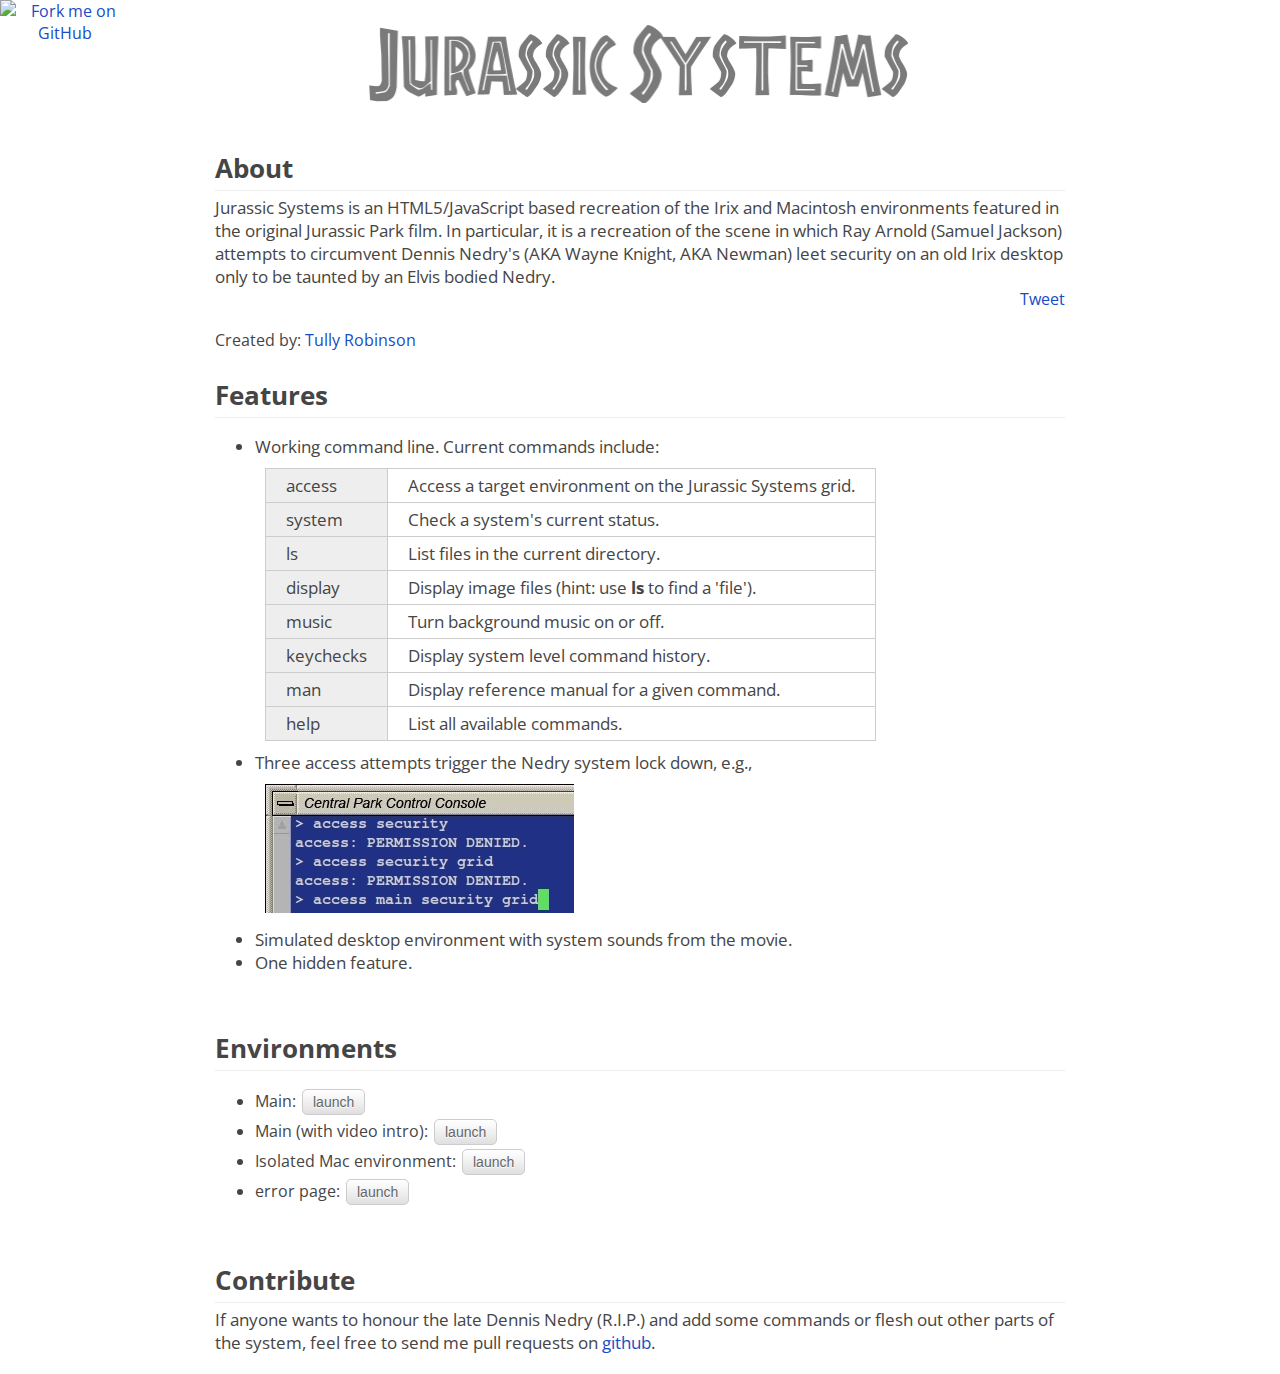
==== about.html @ 5131e41b "Initial" ====
<!DOCTYPE html>
<!--[if lt IE 7]>      <html class="no-js lt-ie9 lt-ie8 lt-ie7"> <![endif]-->
<!--[if IE 7]>         <html class="no-js lt-ie9 lt-ie8"> <![endif]-->
<!--[if IE 8]>         <html class="no-js lt-ie9"> <![endif]-->
<!--[if gt IE 8]><!--> <html class="no-js"> <!--<![endif]-->
<head>
   <meta charset="utf-8">
   <meta http-equiv="X-UA-Compatible" content="IE=edge">
   <meta name="description" content="">
   <meta name="viewport" content="width=device-width, initial-scale=1">

   <title>Jurassic Systems</title>

   <link rel="stylesheet" href="/css/normalize.css">
   <link rel="icon" href="/favicon.ico">
   <link href="https://fonts.googleapis.com/css?family=Open+Sans" rel="stylesheet" type="text/css">
   <link href="/css/about.css" rel='stylesheet' type='text/css'>
</head>
<body>
   <!--[if lt IE 7]>
   <p class="browsehappy">You are using an <strong>outdated</strong> browser. Please <a href="http://browsehappy.com/">upgrade your browser</a> to improve your experience.</p>
   <![endif]-->
<div class="container center-justify">
   <a href="https://github.com/tojrobinson/jurassicsystems.com"><img id="github-banner" width="130px" height="130px" src="https://s3.amazonaws.com/github/ribbons/forkme_left_gray_6d6d6d.png" alt="Fork me on GitHub"></a>
   <img id="main-banner" src="/img/jurassicSystems.jpg" />
</div>

<div class="container">
   <div class="text-block">
      <h2>About</h2>
      <hr />
      Jurassic Systems is an HTML5/JavaScript based recreation of the Irix and Macintosh environments featured in the original Jurassic Park film. In particular, it is a recreation of the scene in which Ray Arnold (Samuel Jackson) attempts to circumvent Dennis Nedry's (AKA Wayne Knight, AKA Newman) leet security on an old Irix desktop only to be taunted by an Elvis bodied Nedry.
   </div>
<div class="credits">
Created by: <a href="https://tully.io">Tully Robinson</a>
</div>
<div class="social">
<div class="fb-share-button" data-href="http://jurassicsystems.com" data-type="box_count"></div>
<a href="https://twitter.com/share" class="twitter-share-button" data-count="vertical" data-url="jurassicsystems.com" data-text="Jurassic Park computer system in the browser:" data-via="TullyRobinson">Tweet</a>
</div>
</div>

<div class="container">
   <div class="text-block">
      <h2>Features</h2>
      <hr />
      <ul>
         <li>
         Working command line. Current commands include:
         <table>
            <colgroup>
               <col span="1" class="highlighted">
            </colgroup>
            <tr><td>access</td><td>Access a target environment on the Jurassic Systems grid.</td></tr>
            <tr><td>system</td><td>Check a system's current status.</td></tr>
            <tr><td>ls</td><td>List files in the current directory.</td></tr>
            <tr><td>display</td><td>Display image files (hint: use <strong>ls</strong> to find a 'file').</td></tr>
            <tr><td>music</td><td>Turn background music on or off.</td></tr>
            <tr><td>keychecks</td><td>Display system level command history.</td></tr>
            <tr><td>man</td><td>Display reference manual for a given command.</td></tr>
            <tr><td>help</td><td>List all available commands.</td></tr>
         </table>
         </li>
         <li>
         Three access attempts trigger the Nedry system lock down, e.g.,
         <div class="img">
            <img src="/img/exampleInput.jpg" />
         </div>
         </li>
         <li>Simulated desktop environment with system sounds from the movie.</li>
         <li>One hidden feature.</li>
      </ul>
   </div>
</div>

<div class="container">
   <div class="text-block">
      <h2>Environments</h2>
      <hr />
   </div>
      <ul>
         <li>
         Main: <a class="button" href="/system">launch</a>
         </li>
         <li>
         Main (with video intro): <a class="button" href="/">launch</a>
         </li>
         <li>
         Isolated Mac environment: <a class="button" href="/theking">launch</a>
         </li>
         <li>
         error page: <a class="button" href="/error">launch</a>
         </li>
      </ul>
   </div>

<div class="container">
   <div class="text-block">
      <h2>Contribute</h2>
      <hr />
      If anyone wants to honour the late Dennis Nedry (R.I.P.) and add some commands or flesh out other parts of the system, feel free to send me pull requests on <a href="https://github.com/tojrobinson/jurassicsystems.com">github</a>.
   </div>
</div>
<div id="fb-root"></div>
<script>(function(d, s, id) {
  var js, fjs = d.getElementsByTagName(s)[0];
  if (d.getElementById(id)) return;
  js = d.createElement(s); js.id = id;
  js.src = "//connect.facebook.net/en_US/all.js#xfbml=1&appId=441666285966009";
  fjs.parentNode.insertBefore(js, fjs);
}(document, 'script', 'facebook-jssdk'));</script>
<script>!function(d,s,id){var js,fjs=d.getElementsByTagName(s)[0],p=/^http:/.test(d.location)?'http':'https';if(!d.getElementById(id)){js=d.createElement(s);js.id=id;js.src=p+'://platform.twitter.com/widgets.js';fjs.parentNode.insertBefore(js,fjs);}}(document, 'script', 'twitter-wjs');</script>
   <script src="http://code.jquery.com/jquery.min.js" type="text/javascript"></script>
   <script>window.jQuery || document.write('<script src="/js/lib/jquery-1.10.2.min.js"><\/script>')</script>
   <script src="http://code.jquery.com/ui/1.10.3/jquery-ui.js" type="text/javascript"></script>
</body>
</html>
---- css/about.css ----
body {
   font-family: 'Open Sans';
   color: #454545;
}

.twitter-share-button { vertical-align:top }

.credits {
   display: inline-block;
   height: 50px;
   line-height: 105px;
   vertical-align: bottom;
}

.social {
   float: right;
}

hr {
   margin-top: 5px;
   margin-bottom: 5px;
   border: 0;
   border-top: 1px solid #eeeeee;
}

a {
   text-decoration: none;
   color: #164cc6;
}

a:hover {
   text-decoration: underline;
}

h1,h2, h3 {
   margin: 0px;
}

input[type="button"], button {
   border:0 none;
   font:inherit;
}

*:focus{outline:0 none;}

input[type="button"], button {-moz-box-sizing: content-box;}

input[type="button"]::-moz-focus-inner, button::-moz-focus-inner { padding:0;border:0 none; }

table  {
   margin: 10px;
}

tr:hover {
   background: #eeeeee;
}

td {
   border: 1px solid #cccccc;
}

td,th {
   padding: 5px;
   padding-left: 20px;
   padding-right: 20px;
}

.highlighted {
   background: #eeeeee;
}

.button {
   background-image:url("/img/buttonOverlay.png");
   -moz-border-radius:5px;
   -webkit-border-radius:5px;
   border-radius:5px;
   cursor:pointer;
   display:inline-block;
   line-height:1;
   overflow:visible;
   position:relative;
   text-decoration:none;
   width:auto;
   text-align:center;
   background-color:#FFFFFF;
   border:1px solid #CCCCCC;
   color:#666666 !important;
   font-weight:normal;
   font-size:14px;
   font-family: 'Arial';
   text-shadow:0 1px 1px #FFFFFF;
   padding:5px 10px;
   margin: 2px;
}

.container {
   width: 80%;
   max-width: 850px;
   min-width: 350px;
   margin-left: auto;
   margin-right: auto;
   padding: 20px;
   overflow: hidden;
}

.container:after {
   clear: both;
}

.text-block {
   text-align: left;
   font-size: 17px;
}

.center-justify {
   text-align: center;
}

.inline {
   float: left;
   margin: 10px;
}

#main-banner {
   width: 70%;
   max-width: 560px;
}

#github-banner {
   position: absolute;
   left: 0;
   top: 0;
   border: none;
}

#action-frame {
   margin-top: 10px;
   margin-left: auto;
   margin-right: auto;
   overflow: hidden;
   width: 850px;
   padding: 10px;
}

.img {
   padding: 10px;
}

#launch-button {
   height: 315px;
   line-height: 515px;
   text-align: center;
   vertical-align: center;
   margin-left: 50px;
}

#launch-button:hover {
   opacity: 0.7;
   cursor: pointer;
}
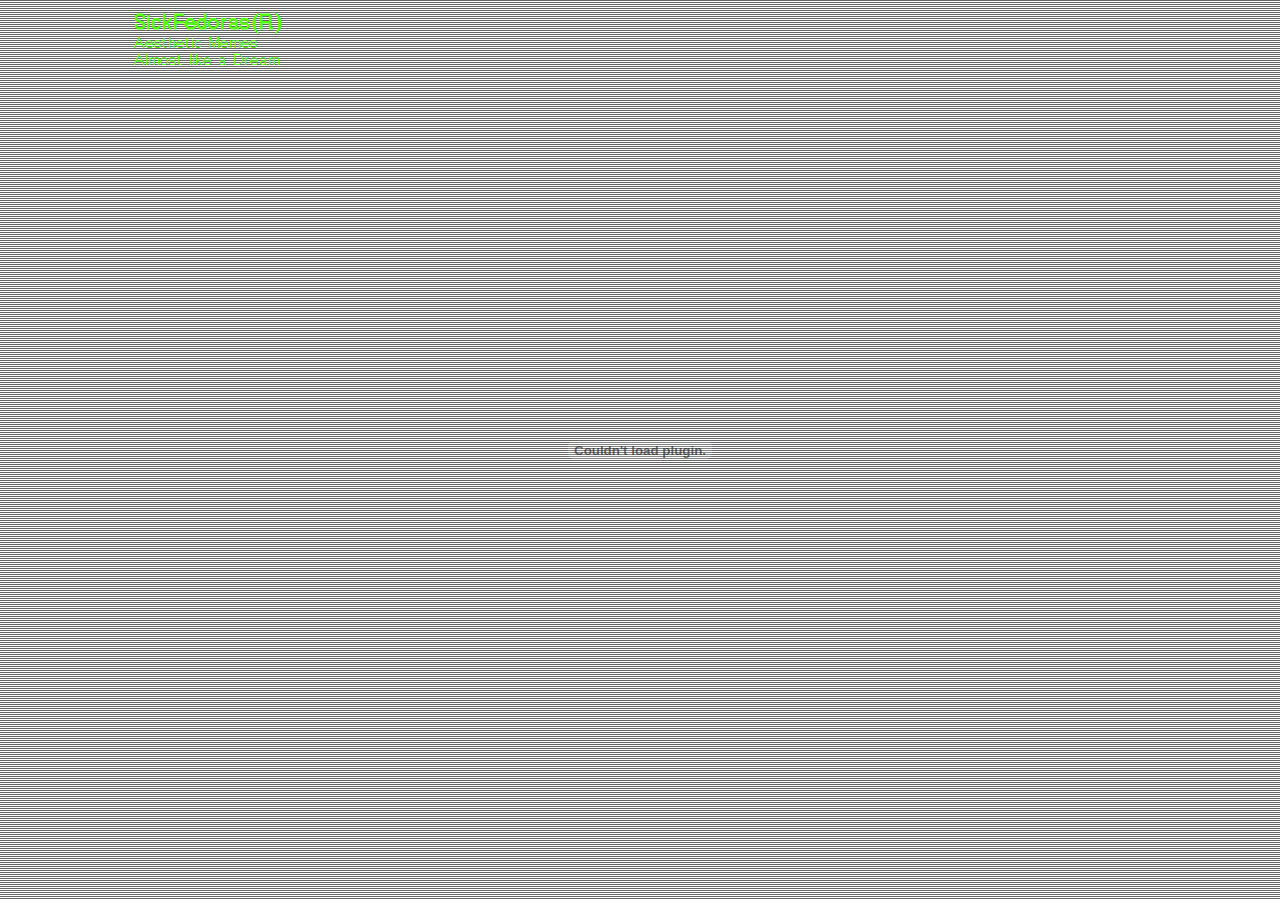
==== commit de9bede3: "Merge branch 'master' of https://github.com/LWSS/Sweg-Systems" ====
--- a/about.html
+++ b/about.html
@@ -1,117 +1,50 @@
 <!DOCTYPE html>
-<!--[if lt IE 7]>      <html class="no-js lt-ie9 lt-ie8 lt-ie7"> <![endif]-->
-<!--[if IE 7]>         <html class="no-js lt-ie9 lt-ie8"> <![endif]-->
-<!--[if IE 8]>         <html class="no-js lt-ie9"> <![endif]-->
-<!--[if gt IE 8]><!--> <html class="no-js"> <!--<![endif]-->
+<html>
 <head>
-   <meta charset="utf-8">
-   <meta http-equiv="X-UA-Compatible" content="IE=edge">
-   <meta name="description" content="">
-   <meta name="viewport" content="width=device-width, initial-scale=1">
+   <title> Sickfedoras(R) </title>
+</head>
+<style>
+    @font-face{
+        font-family: leet;
+        src: url(fonts/leet.ttf)
+    }
+    #bg-swf {
+        position: absolute;
+        top: 0;
+        left: 0;
+        bottom: 0;
+        right: 0;
+        z-index: -1;
+        background:url([data-uri]) repeat;
+    }
+    #about {
+        color: #55ff10;
+        font-family: leet;
+        font-size:18px;
+        z-index: 1;
+        margin-left: 10%;
+        font-weight: 500;
+    }
+    #aboutH1 {
+        color: #55ff10;
+        font-family: leet;
+        font-size: 24px;
+        z-index: 1;
+        margin-left: 10%;
+        font-weight: 600;
+    }
+</style>
 
-   <title>Jurassic Systems</title>
-
-   <link rel="stylesheet" href="/css/normalize.css">
-   <link rel="icon" href="/favicon.ico">
-   <link href="https://fonts.googleapis.com/css?family=Open+Sans" rel="stylesheet" type="text/css">
-   <link href="/css/about.css" rel='stylesheet' type='text/css'>
-</head>
 <body>
-   <!--[if lt IE 7]>
-   <p class="browsehappy">You are using an <strong>outdated</strong> browser. Please <a href="http://browsehappy.com/">upgrade your browser</a> to improve your experience.</p>
-   <![endif]-->
-<div class="container center-justify">
-   <a href="https://github.com/tojrobinson/jurassicsystems.com"><img id="github-banner" width="130px" height="130px" src="https://s3.amazonaws.com/github/ribbons/forkme_left_gray_6d6d6d.png" alt="Fork me on GitHub"></a>
-   <img id="main-banner" src="/img/jurassicSystems.jpg" />
-</div>
-
-<div class="container">
-   <div class="text-block">
-      <h2>About</h2>
-      <hr />
-      Jurassic Systems is an HTML5/JavaScript based recreation of the Irix and Macintosh environments featured in the original Jurassic Park film. In particular, it is a recreation of the scene in which Ray Arnold (Samuel Jackson) attempts to circumvent Dennis Nedry's (AKA Wayne Knight, AKA Newman) leet security on an old Irix desktop only to be taunted by an Elvis bodied Nedry.
-   </div>
-<div class="credits">
-Created by: <a href="https://tully.io">Tully Robinson</a>
-</div>
-<div class="social">
-<div class="fb-share-button" data-href="http://jurassicsystems.com" data-type="box_count"></div>
-<a href="https://twitter.com/share" class="twitter-share-button" data-count="vertical" data-url="jurassicsystems.com" data-text="Jurassic Park computer system in the browser:" data-via="TullyRobinson">Tweet</a>
-</div>
-</div>
-
-<div class="container">
-   <div class="text-block">
-      <h2>Features</h2>
-      <hr />
-      <ul>
-         <li>
-         Working command line. Current commands include:
-         <table>
-            <colgroup>
-               <col span="1" class="highlighted">
-            </colgroup>
-            <tr><td>access</td><td>Access a target environment on the Jurassic Systems grid.</td></tr>
-            <tr><td>system</td><td>Check a system's current status.</td></tr>
-            <tr><td>ls</td><td>List files in the current directory.</td></tr>
-            <tr><td>display</td><td>Display image files (hint: use <strong>ls</strong> to find a 'file').</td></tr>
-            <tr><td>music</td><td>Turn background music on or off.</td></tr>
-            <tr><td>keychecks</td><td>Display system level command history.</td></tr>
-            <tr><td>man</td><td>Display reference manual for a given command.</td></tr>
-            <tr><td>help</td><td>List all available commands.</td></tr>
-         </table>
-         </li>
-         <li>
-         Three access attempts trigger the Nedry system lock down, e.g.,
-         <div class="img">
-            <img src="/img/exampleInput.jpg" />
-         </div>
-         </li>
-         <li>Simulated desktop environment with system sounds from the movie.</li>
-         <li>One hidden feature.</li>
-      </ul>
-   </div>
-</div>
-
-<div class="container">
-   <div class="text-block">
-      <h2>Environments</h2>
-      <hr />
-   </div>
-      <ul>
-         <li>
-         Main: <a class="button" href="/system">launch</a>
-         </li>
-         <li>
-         Main (with video intro): <a class="button" href="/">launch</a>
-         </li>
-         <li>
-         Isolated Mac environment: <a class="button" href="/theking">launch</a>
-         </li>
-         <li>
-         error page: <a class="button" href="/error">launch</a>
-         </li>
-      </ul>
-   </div>
-
-<div class="container">
-   <div class="text-block">
-      <h2>Contribute</h2>
-      <hr />
-      If anyone wants to honour the late Dennis Nedry (R.I.P.) and add some commands or flesh out other parts of the system, feel free to send me pull requests on <a href="https://github.com/tojrobinson/jurassicsystems.com">github</a>.
-   </div>
-</div>
-<div id="fb-root"></div>
-<script>(function(d, s, id) {
-  var js, fjs = d.getElementsByTagName(s)[0];
-  if (d.getElementById(id)) return;
-  js = d.createElement(s); js.id = id;
-  js.src = "//connect.facebook.net/en_US/all.js#xfbml=1&appId=441666285966009";
-  fjs.parentNode.insertBefore(js, fjs);
-}(document, 'script', 'facebook-jssdk'));</script>
-<script>!function(d,s,id){var js,fjs=d.getElementsByTagName(s)[0],p=/^http:/.test(d.location)?'http':'https';if(!d.getElementById(id)){js=d.createElement(s);js.id=id;js.src=p+'://platform.twitter.com/widgets.js';fjs.parentNode.insertBefore(js,fjs);}}(document, 'script', 'twitter-wjs');</script>
-   <script src="http://code.jquery.com/jquery.min.js" type="text/javascript"></script>
-   <script>window.jQuery || document.write('<script src="/js/lib/jquery-1.10.2.min.js"><\/script>')</script>
-   <script src="http://code.jquery.com/ui/1.10.3/jquery-ui.js" type="text/javascript"></script>
+    <div id="bg-swf">
+        <object height="100%" width="100%" wmode="transparent" data="/swf/lainrain.swf"></object>
+    </div>
+    <div id="aboutH1">
+        SickFedoras(R)
+    </div>
+    <div id="about">
+        Aesthetic Memes <br>
+        Almost like a Dream
+    </div>
 </body>
 </html>
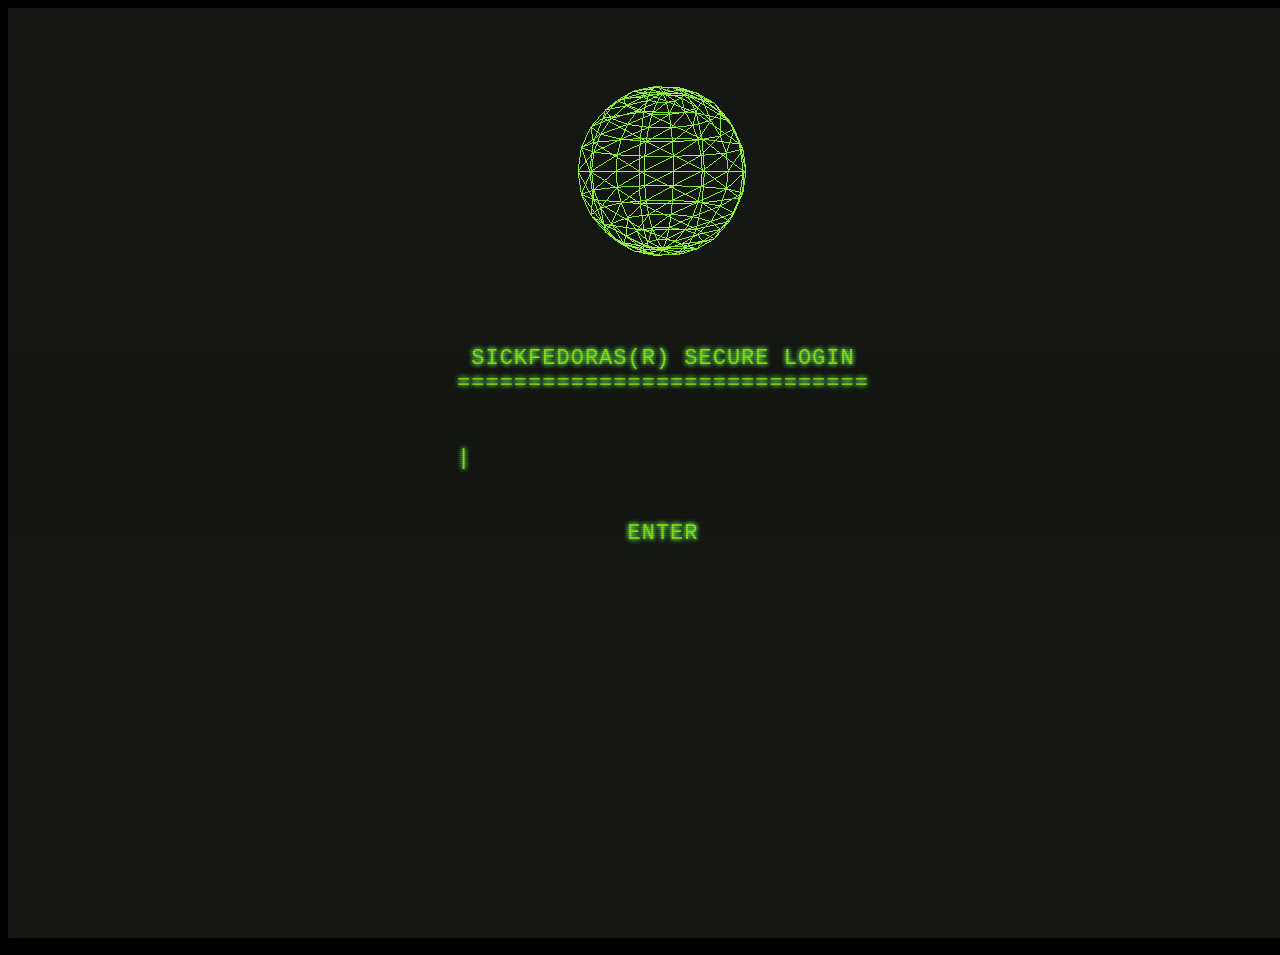
==== commit 86e00ba2: "Revamped about page" ====
--- a/about.html
+++ b/about.html
@@ -1,50 +1,33 @@
 <!DOCTYPE html>
 <html>
 <head>
-   <title> Sickfedoras(R) </title>
+    <title> Sickfedoras(R) </title>
+    <link rel="stylesheet" type="text/css" href="./css/about.css">
+    <script src="./js/three.min.js"></script>
+    <script src="./js/jquery.min.js"></script>
 </head>
-<style>
-    @font-face{
-        font-family: leet;
-        src: url(fonts/leet.ttf)
-    }
-    #bg-swf {
-        position: absolute;
-        top: 0;
-        left: 0;
-        bottom: 0;
-        right: 0;
-        z-index: -1;
-        background:url([data-uri]) repeat;
-    }
-    #about {
-        color: #55ff10;
-        font-family: leet;
-        font-size:18px;
-        z-index: 1;
-        margin-left: 10%;
-        font-weight: 500;
-    }
-    #aboutH1 {
-        color: #55ff10;
-        font-family: leet;
-        font-size: 24px;
-        z-index: 1;
-        margin-left: 10%;
-        font-weight: 600;
-    }
-</style>
+
 
 <body>
-    <div id="bg-swf">
-        <object height="100%" width="100%" wmode="transparent" data="/swf/lainrain.swf"></object>
-    </div>
-    <div id="aboutH1">
-        SickFedoras(R)
-    </div>
-    <div id="about">
-        Aesthetic Memes <br>
-        Almost like a Dream
-    </div>
+<div id="monitor" class="crt">
+    <img
+            class="background"
+            src="./img/refresh.gif"/>
+  <pre class="content crt">
+  <div id="canvas"></div><br>
+    Sickfedoras(R) Secure Login<br>
+    =============================<br><br><br>
+      <div id="container">
+          <div id="input"></div>
+          <input type="password" id="hiddenInput" class="username">
+      </div><br>
+      <br><br>
+    <span class="btn" onclick="sickSubmit()">Enter</span>
+
+  <span class="message"></span>
+  </pre>
+    <div class="foreground"></div>
+</div>
+<script src="./js/about.js"></script>
 </body>
 </html>
--- a/css/about.css
+++ b/css/about.css
@@ -0,0 +1,195 @@
+body {
+            background-color: #222;
+            text-align: center;
+            overflow: hidden;
+
+        }
+        #canvas, canvas {
+            width: 300px;
+            height: 300px;
+            margin: 0 auto;
+        }
+
+        .crt {
+            letter-spacing: 1px;
+            font-family: 'VT323', monospace;
+            color: #95e208;
+            -webkit-filter: blur(.2px);
+            text-transform: uppercase;
+            text-shadow: 0 0 5px #22ff22, 0 0 5px #aaffaa;
+            font-size: 22px;
+        }
+
+        #monitor {
+            background-color: #222;
+            background-color: #161913;
+
+            position: relative;
+            display: inline-flex;
+            align-items: center;
+            justify-content: center;
+            width: 100vw;
+            height: 100vh;
+            text-transform: uppercase;
+            padding: 15px;
+        }
+
+        .content {
+            position: absolute;
+            top: -1%;
+            white-space: nowrap;
+            text-align: center;
+            display: inline-block;
+        }
+
+        .foreground, .background {
+            pointer-events: none;
+            position: absolute;
+            left: 0;
+            top: 0;
+            display: block;
+            width: 100%;
+            height: 100%;
+        }
+
+        .foreground {
+            background-image: url('../img/scanlines.png');
+        }
+
+        .background {
+            opacity: .01;
+        }
+
+        .btn {
+            display: inline-block;
+            line-height: 18px;
+            cursor: pointer;
+        }
+
+        .btn:hover, .inv {
+            display: inline-block;
+            height: 16px;
+            line-height: 12px;
+            background-color: #95e208;
+            box-shadow: 0 0 5px #22ff22, 0 0 5px #aaffaa;
+            color: #1b3a22;
+            text-shadow: none;
+        }
+
+        .btn:hover {
+            background-color: rgb(141, 241, 102);
+            box-shadow: 0 0 3px #22ff22, 0 0 100px rgba(40,140,40,1);
+        }
+
+        .layout {
+            font-family: monospace;
+            white-space: pre;
+            display: block;
+        }
+
+        .message {
+            position: absolute;
+            left: 90px;
+        }
+
+        @import url(http://fonts.googleapis.com/css?family=Roboto+Condensed);
+
+        body {
+            background-color: #000000;
+            font-family: 'Roboto Condensed', sans-serif;
+            font-size: 40px;
+            color: #ffffff;
+        }
+
+        #hiddenInput {
+            font-size: 40px;
+            font-family: 'Roboto Condensed', sans-serif;
+            background-color: #808080;
+            position: absolute;
+            opacity: 0.4;
+            opacity: 0;
+            filter: alpha(opacity = 0);
+        }
+
+        #container {
+            position: relative;
+        }
+
+        #input {
+            position: absolute;
+        }
+
+        .letterContainer {
+            display: inline;
+            white-space: nowrap;
+        }
+
+        .letterStatic {
+            display: inline;
+        }
+
+        .letterAnimTop {
+            display: inline;
+            position: absolute;
+            -webkit-animation: dropTop .1s ease;
+            -moz-animation: dropTop .1s ease;
+
+        }
+
+        .letterAnimBottom {
+            display: inline;
+            position: absolute;
+            -webkit-animation: dropBottom .1s ease;
+            -moz-animation: dropBottom .1s ease;
+        }
+
+        .blink {
+            position: static;
+            top: -5px;
+            -webkit-animation: blink 0.3s ease 0 infinite alternate;
+            -moz-animation: blink 0.3s ease 0 infinite alternate;
+        }
+
+        @-moz-keyframes blink {
+            from { opacity: 0 }
+            to { opactiy: 1 }
+        }
+
+        @-webkit-keyframes blink {
+            from { opacity: 0 }
+            to { opactiy: 1 }
+        }
+
+        @-moz-keyframes dropTop {
+            from {
+                -moz-transform: translateX(0) translateY(-20px) translateZ(20px) rotateX(90deg);
+                transform: translateX(0) translateY(-20px) translateZ(20px) rotateX(90deg);
+            }
+
+            to {
+                -moz-transform: translateX(0) translateY(0) translateZ(0) rotateX(0deg);
+                transform: translateX(0) translateY(0) translateZ(0) rotateX(0deg);
+            }
+        }
+
+        @-moz-keyframes dropBottom {
+            from {
+                -moz-transform: translateY(20px) translateZ(20px) rotateX(-90deg);
+                transform: translateY(20px) translateZ(20px) rotateX(-90deg);
+            }
+
+            to {
+                -moz-transform: rotateX(0deg);
+                transform: rotateX(0deg);
+            }
+        }
+
+        @-webkit-keyframes dropTop {
+            from { -webkit-transform: translateX(0) translateY(-20px) translateZ(20px) rotateX(90deg); }
+            to { -webkit-transform: translateX(0) translateY(0) translateZ(0) rotateX(0deg); }
+        }
+
+        @-webkit-keyframes dropBottom {
+            from { -webkit-transform: translateY(20px) translateZ(20px) rotateX(-90deg); }
+            to { -webkit-transform: rotateX(0deg); }
+        }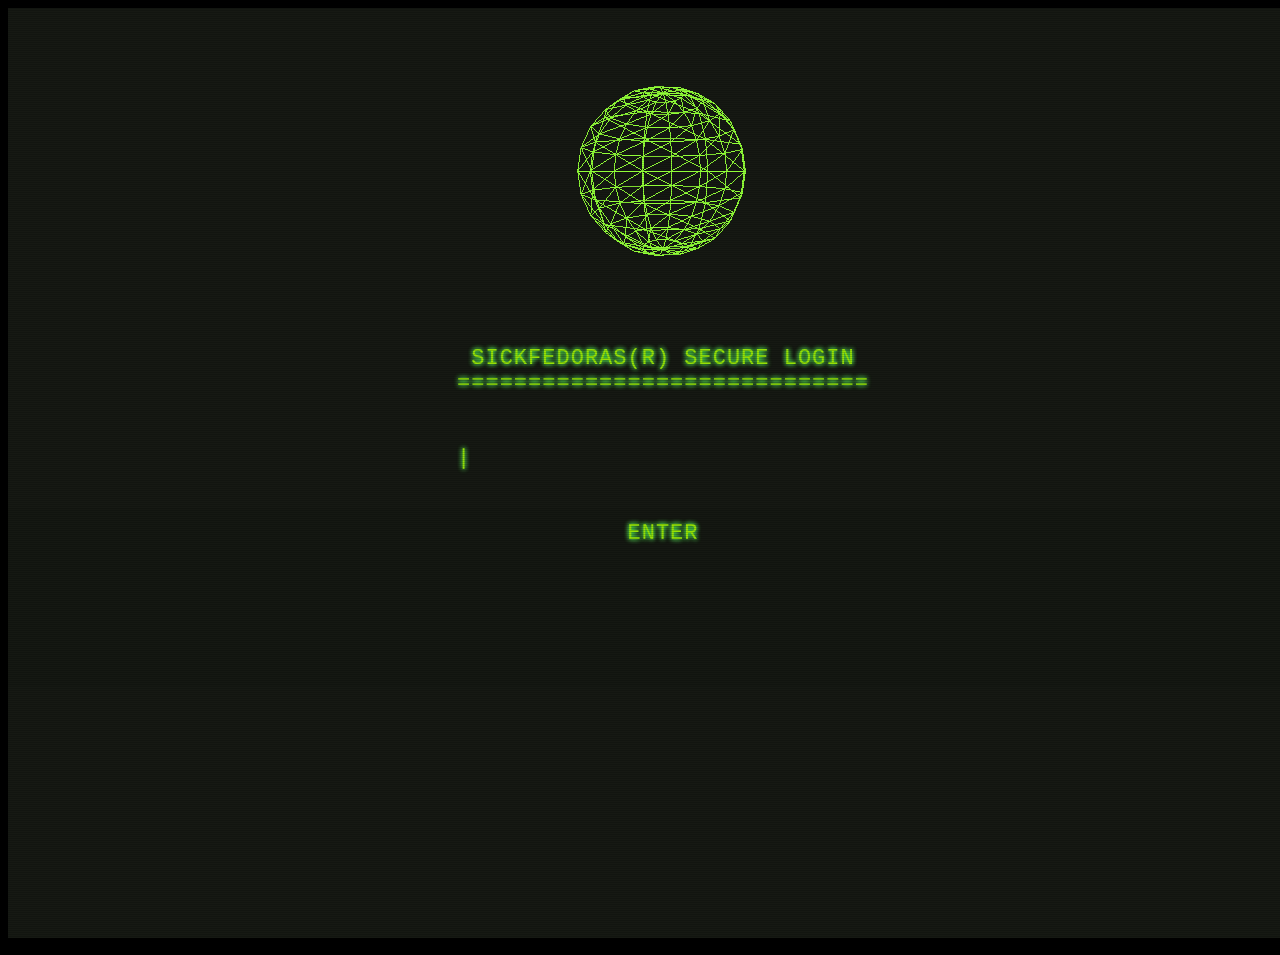
==== commit e30b4622: "Added maxlength on about input" ====
--- a/about.html
+++ b/about.html
@@ -19,7 +19,7 @@
     =============================<br><br><br>
       <div id="container">
           <div id="input"></div>
-          <input type="password" id="hiddenInput" class="username">
+          <input type="password" id="hiddenInput" class="username" maxlength="29">
       </div><br>
       <br><br>
     <span class="btn" onclick="sickSubmit()">Enter</span>
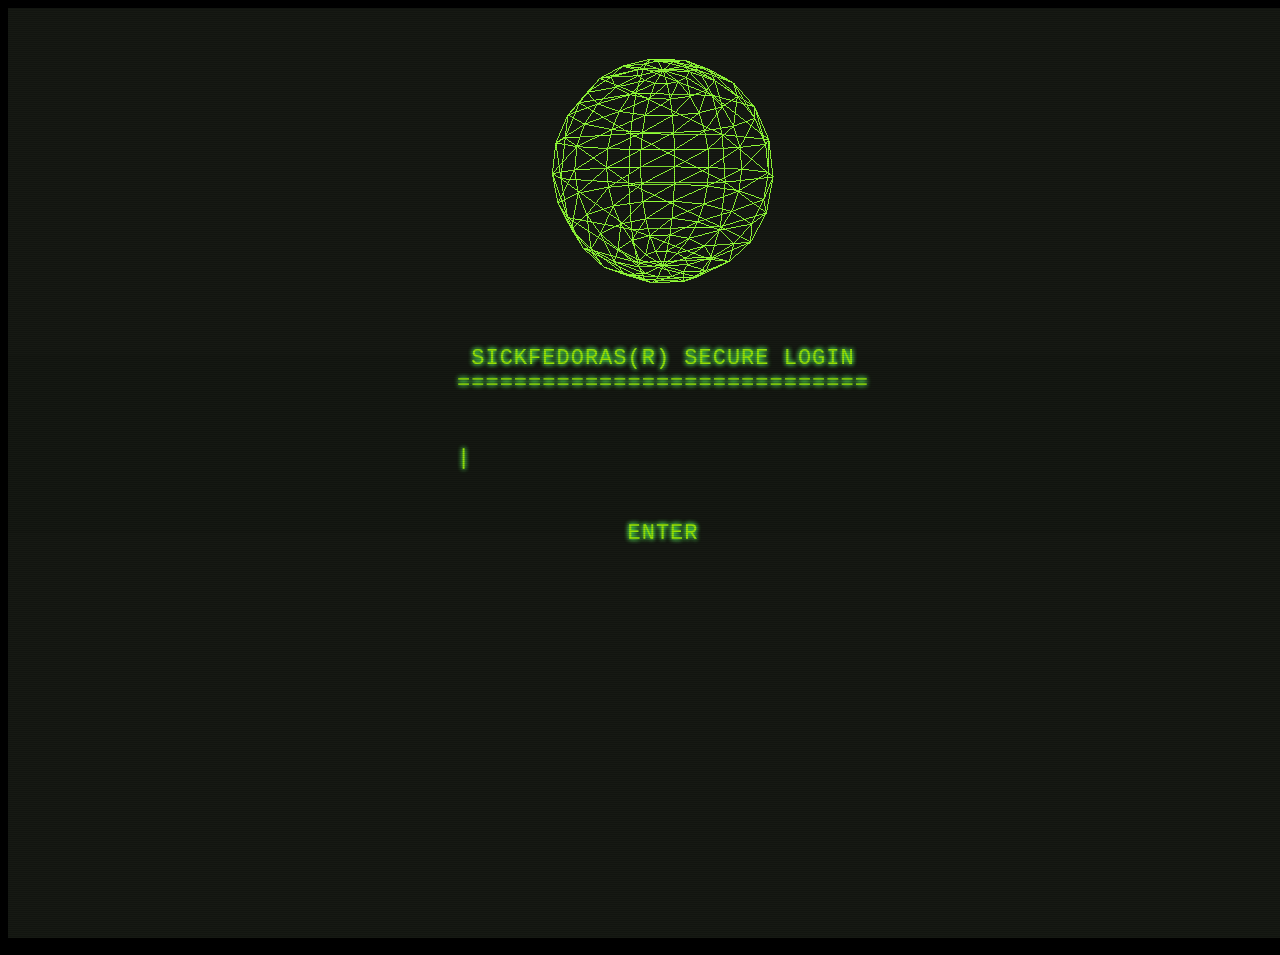
==== commit 3801795a: "Removed .SWF junk. Cleaned up code on main page and about page" ====
--- a/about.html
+++ b/about.html
@@ -3,18 +3,15 @@
 <head>
     <title> Sickfedoras(R) </title>
     <link rel="stylesheet" type="text/css" href="./css/about.css">
-    <script src="./js/three.min.js"></script>
-    <script src="./js/jquery.min.js"></script>
+    <script src="js/lib/three.min.js"></script>
+    <script src="js/lib/jquery.min.js"></script>
 </head>
-
 
 <body>
 <div id="monitor" class="crt">
-    <img
-            class="background"
-            src="./img/refresh.gif"/>
-  <pre class="content crt">
-  <div id="canvas"></div><br>
+    <img class="background" src="./img/refresh.gif"/>
+    <pre class="content crt">
+    <div id="canvas"></div><br>
     Sickfedoras(R) Secure Login<br>
     =============================<br><br><br>
       <div id="container">
@@ -24,8 +21,8 @@
       <br><br>
     <span class="btn" onclick="sickSubmit()">Enter</span>
 
-  <span class="message"></span>
-  </pre>
+    <span class="message"></span>
+    </pre>
     <div class="foreground"></div>
 </div>
 <script src="./js/about.js"></script>
